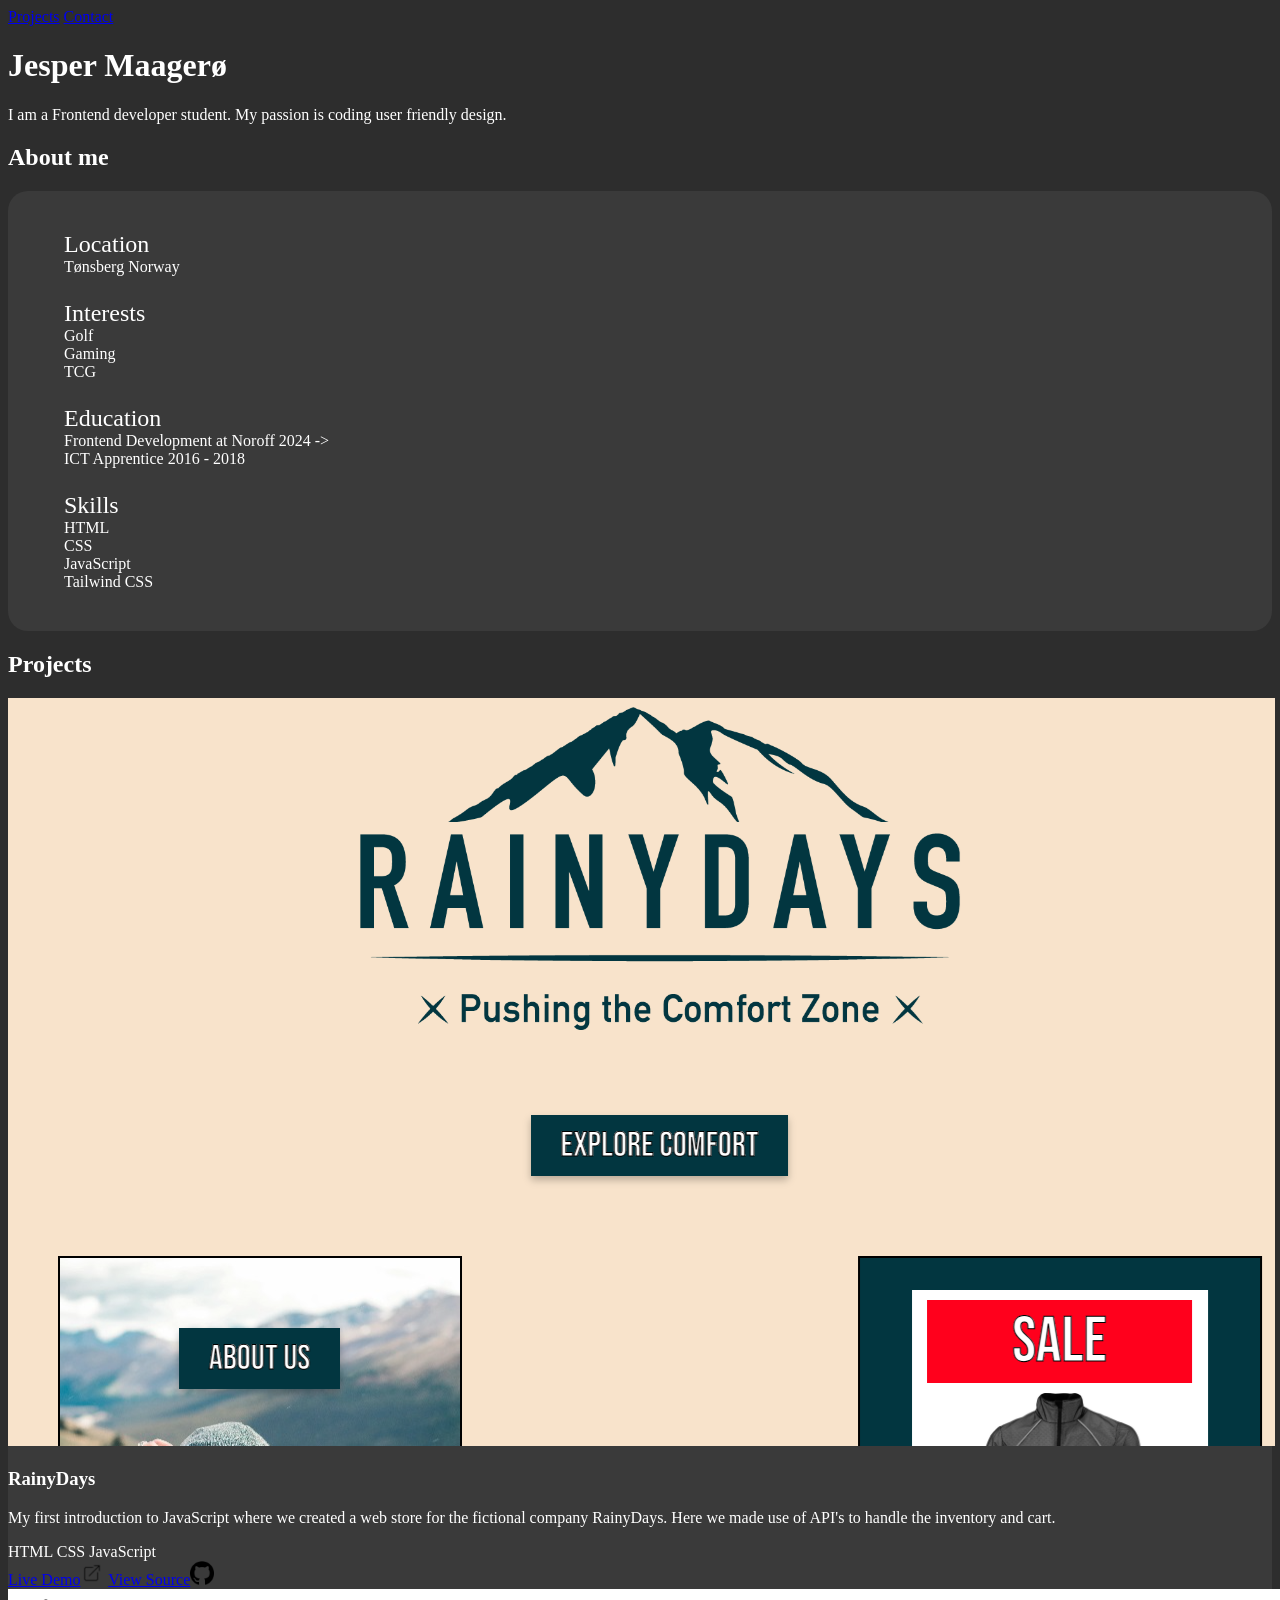
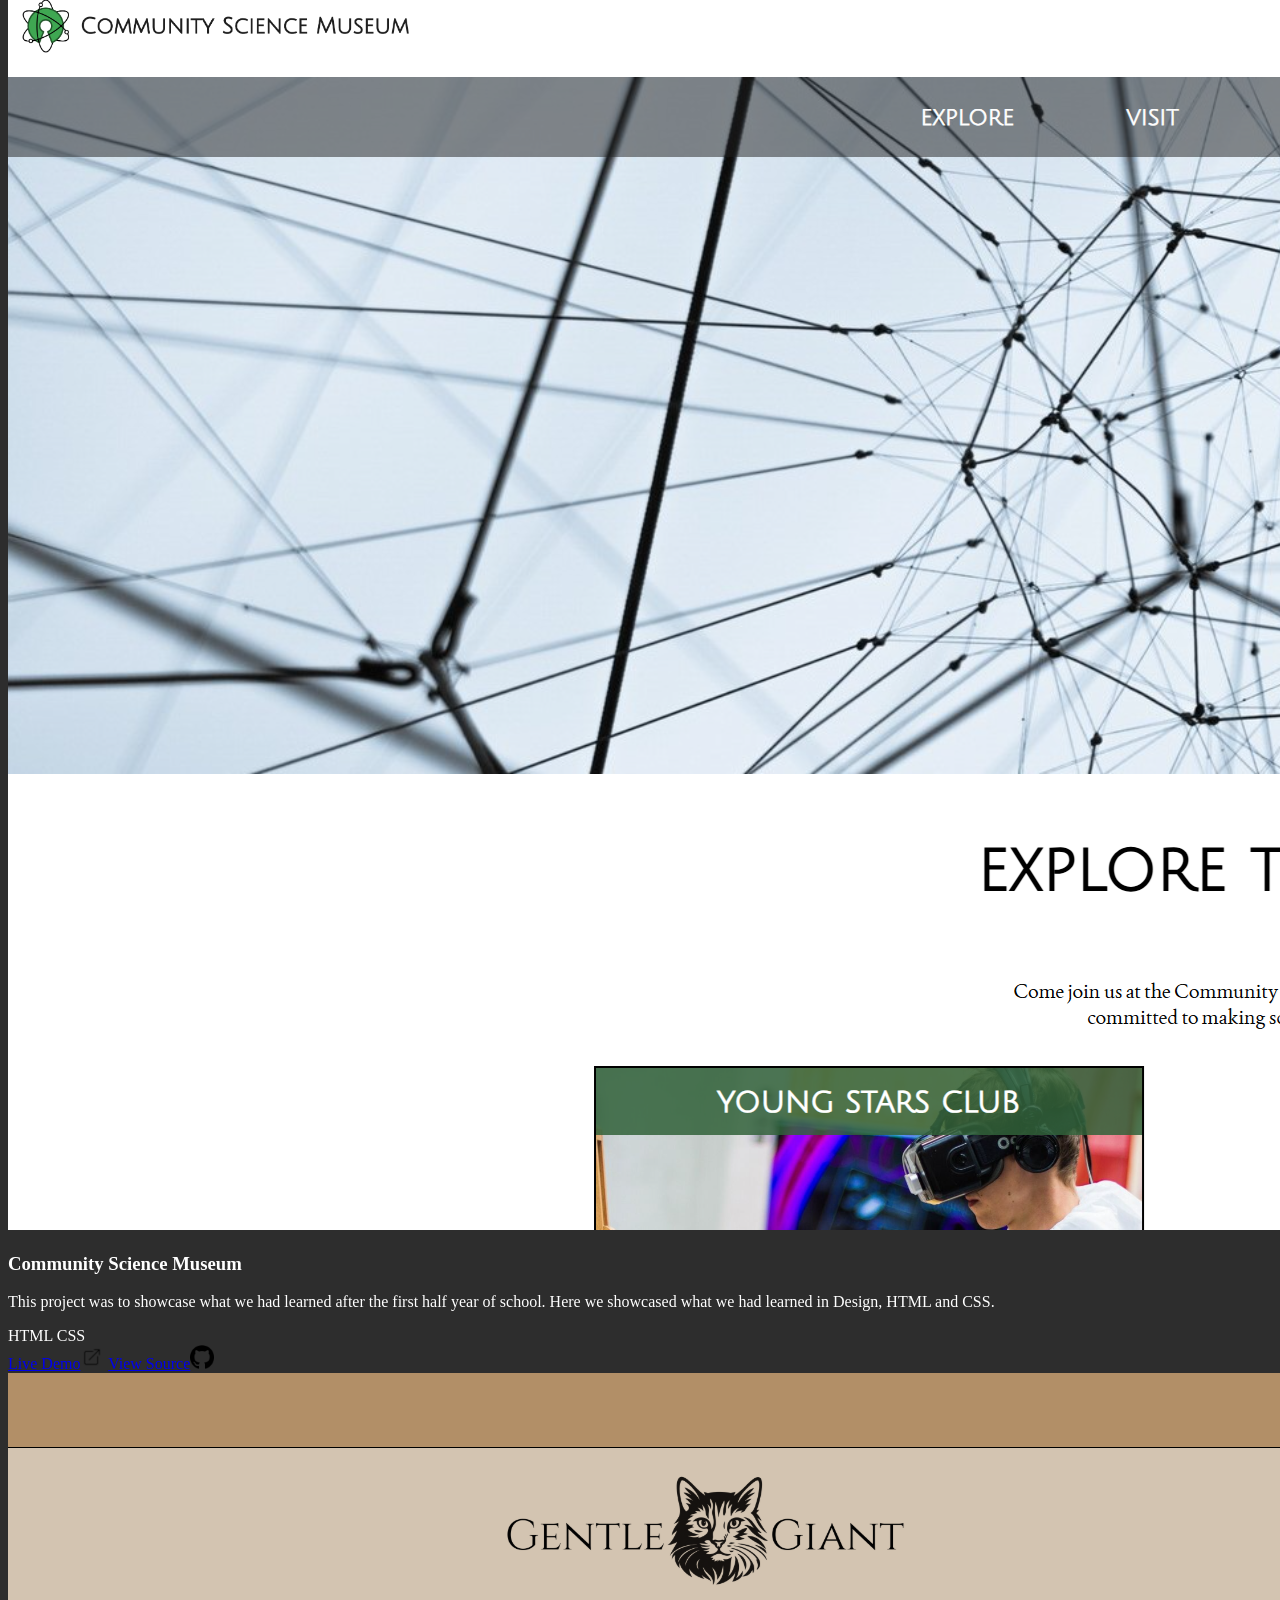
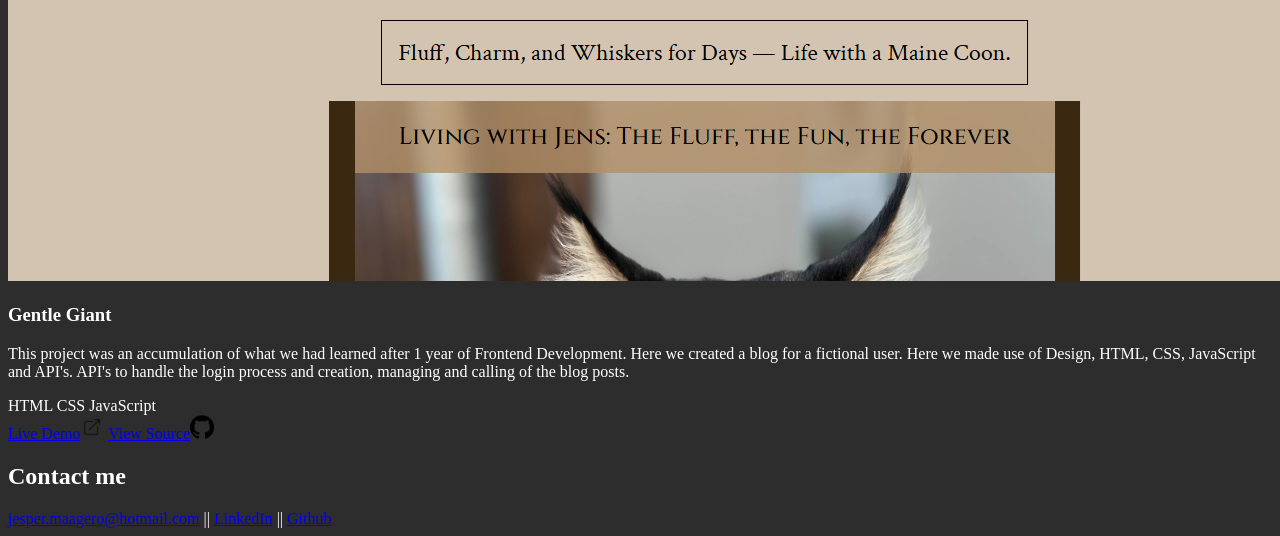
==== index.html @ 6a700d6c "Added HTML and started styling a tiny bit" ====
<!DOCTYPE html>
<html lang="en">
<head>
    <link rel="stylesheet" href="./CSS/styles.css">
    <meta charset="UTF-8">
    <meta name="viewport" content="width=device-width, initial-scale=1.0">
    <title>Document</title>
</head>
<body>
    <header>
        <nav>
            <a href="#Projects">Projects</a>
            <a href="#Contact">Contact</a>
        </nav>
    </header>
    <main>
        <h1>Jesper Maagerø</h1>
        <p>
            I am a Frontend developer student. My passion is coding user friendly design.
        </p>
        <section>
            <h2>About me</h2>
            <div class="container about-me">
                <ul class="about-ul">Location
                    <li>Tønsberg Norway</li>
                </ul>
                <ul class="about-ul">Interests
                    <li>Golf</li>
                    <li>Gaming</li>
                    <li>TCG</li>
                </ul>
                <ul class="about-ul">Education
                    <li>Frontend Development at Noroff 2024 -></li>
                    <li>ICT Apprentice 2016 - 2018</li>
                </ul>
                <ul class="about-ul">Skills
                    <li>HTML</li>
                    <li>CSS</li>
                    <li>JavaScript</li>
                    <li>Tailwind CSS</li>
                </ul>
            </div>
        </section>

        <section>
            <h2 id="Projects">Projects</h2>
            <div class="projects-container container">
                <div class="project-card">
                    <img src="./images/rainydays.png">
                    <div class="project-content">
                        <h3>RainyDays</h3>
                        <p>My first introduction to JavaScript where we created a web store for the fictional company RainyDays. Here we made use of API's to handle the inventory and cart.</p>
                        <div class="project-languages">
                            <span>HTML</span>
                            <span>CSS</span>
                            <span>JavaScript</span>
                        </div>
                        <div class="project-links">
                            <a href="https://jmaager.github.io/RainyDays_JS_CA/">Live Demo<img src="./images/link.png" width="24px"></a>
                            <a href="https://github.com/JMaager/RainyDays_JS_CA">View Source<img src="./images/git.png" width="24px"></a>
                        </div>
                    </div>
                </div>
            </div>
            <div class="projects-container">
                <div class="project-card">
                    <img src="./images/CSM.png">
                    <div class="project-content">
                        <h3>Community Science Museum</h3>
                        <p>This project was to showcase what we had learned after the first half year of school. Here we showcased what we had learned in Design, HTML and CSS.</p>
                        <div class="project-languages">
                            <span>HTML</span>
                            <span>CSS</span>
                        </div>
                        <div class="project-links">
                            <a href="https://jmaager.github.io/CA_Semester_Project_1_Museum/">Live Demo<img src="./images/link.png" width="24px"></a>
                            <a href="https://github.com/JMaager/CA_Semester_Project_1_Museum">View Source<img src="./images/git.png" width="24px"></a>
                        </div>
                    </div>
                </div>
            </div>
            <div class="projects-container">
                <div class="project-card">
                    <img src="./images/gg.png">
                    <div class="project-content">
                        <h3>Gentle Giant</h3>
                        <p>This project was an accumulation of what we had learned after 1 year of Frontend Development. 
                            Here we created a blog for a fictional user. Here we made use of Design, HTML, CSS, JavaScript and API's. 
                            API's to handle the login process and creation, managing and calling of the blog posts.</p>
                        <div class="project-languages">
                            <span>HTML</span>
                            <span>CSS</span>
                            <span>JavaScript</span>
                        </div>
                        <div class="project-links">
                            <a href="https://gentlegiant.netlify.app/">Live Demo<img src="./images/link.png" width="24px"></a>
                            <a href="https://github.com/NoroffFEU/FED1-PE1-JMaager">View Source<img src="./images/git.png" width="24px"></a>
                        </div>
                    </div>
                </div>
            </div>
        </section>
        <section>
            <h2 id="Contact">Contact me</h2>
            <div>
                <span><a href="mailto:jesper.maagero@hotmail.com">jesper.maagero@hotmail.com</a></span>
                <span> || </span>
                <span><a href="https://www.linkedin.com/in/jesper-maager%C3%B8-34a587237/">LinkedIn</a></span>
                <span> || </span>
                <span><a href="https://github.com/JMaager">Github</a></span>
            </div>
        </section>
    </main>
    <footer>

    </footer>
</body>
</html>
---- CSS/styles.css ----
body {
    background-color: #2d2d2d;
    color: white;
}
.container {
    background-color: #3a3a3a;
}
.about-me {
    border-radius: 20px;
    padding: 1rem;
}
.about-ul {
    font-size: x-large;
    list-style-type: none;
}
.about-ul li {
    font-size: medium;
}
.about-me p {
    font-size: medium;
    padding-left: 2.5rem;
}
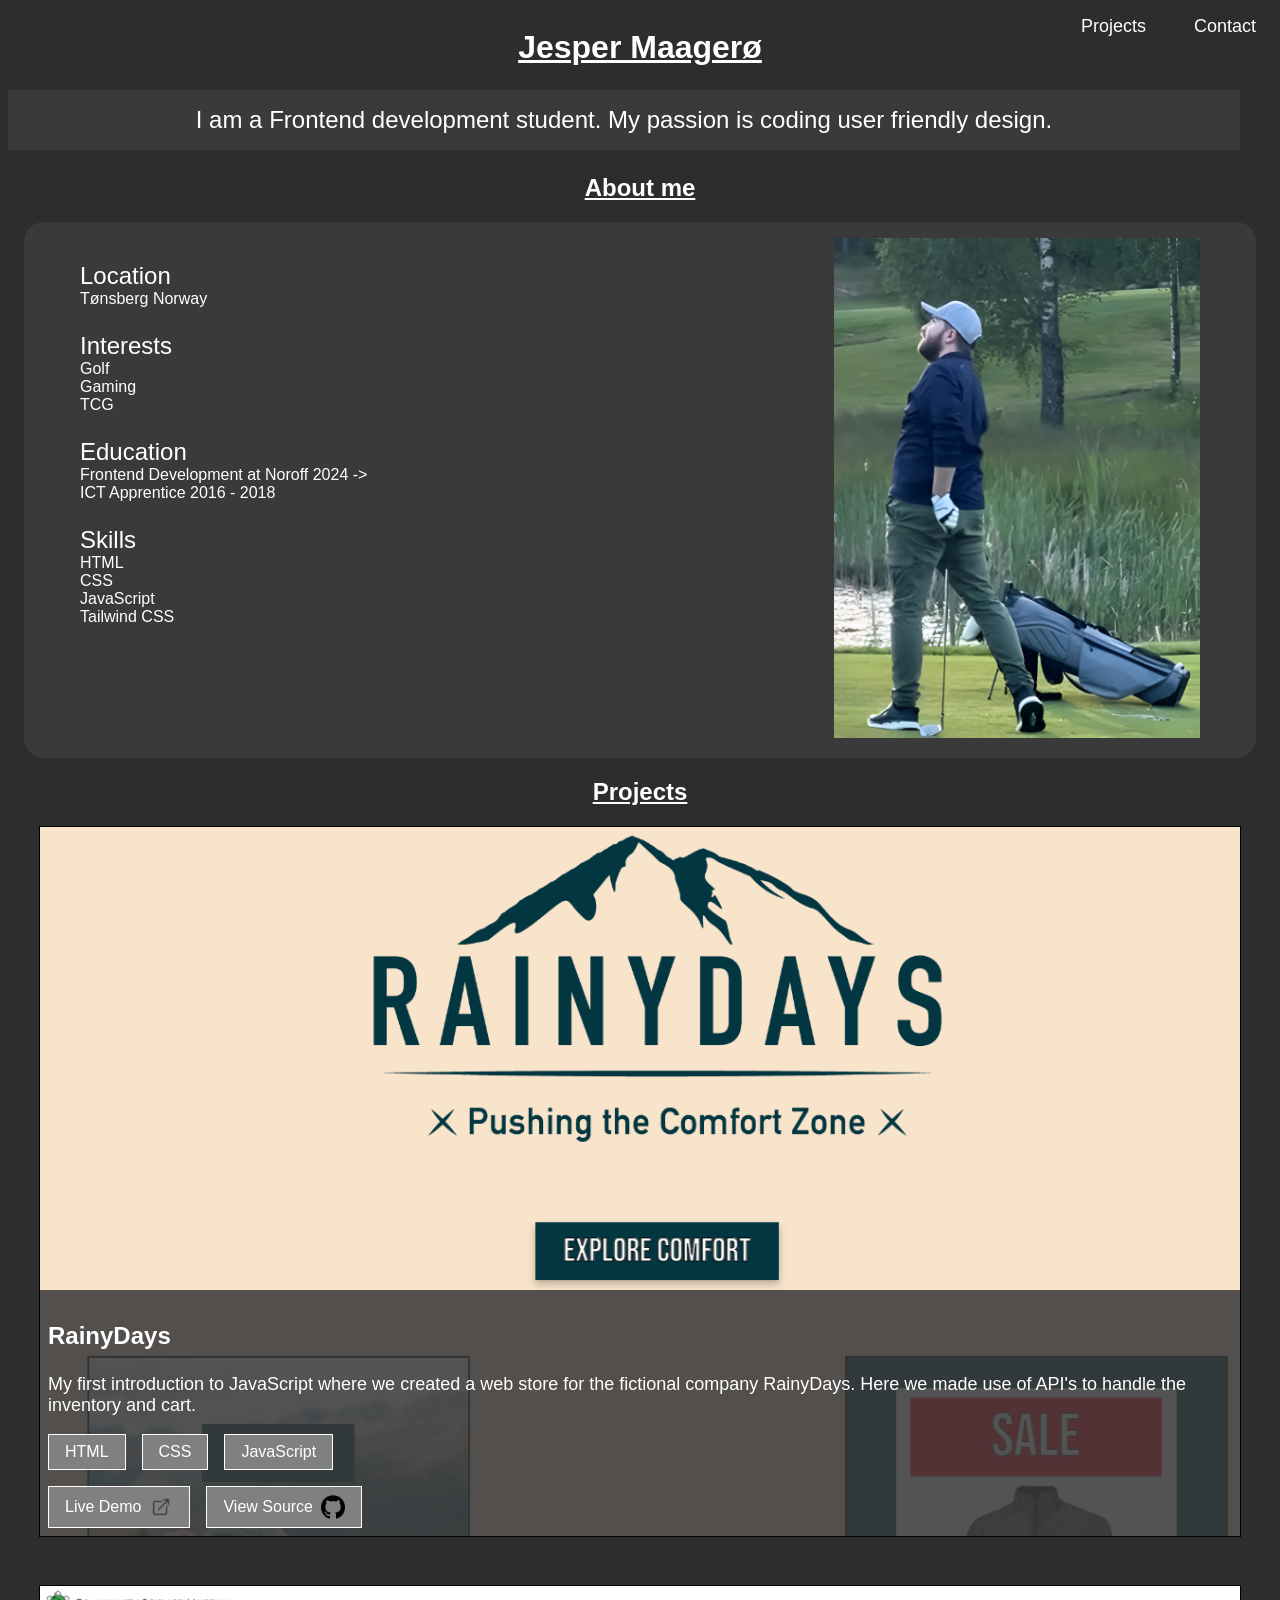
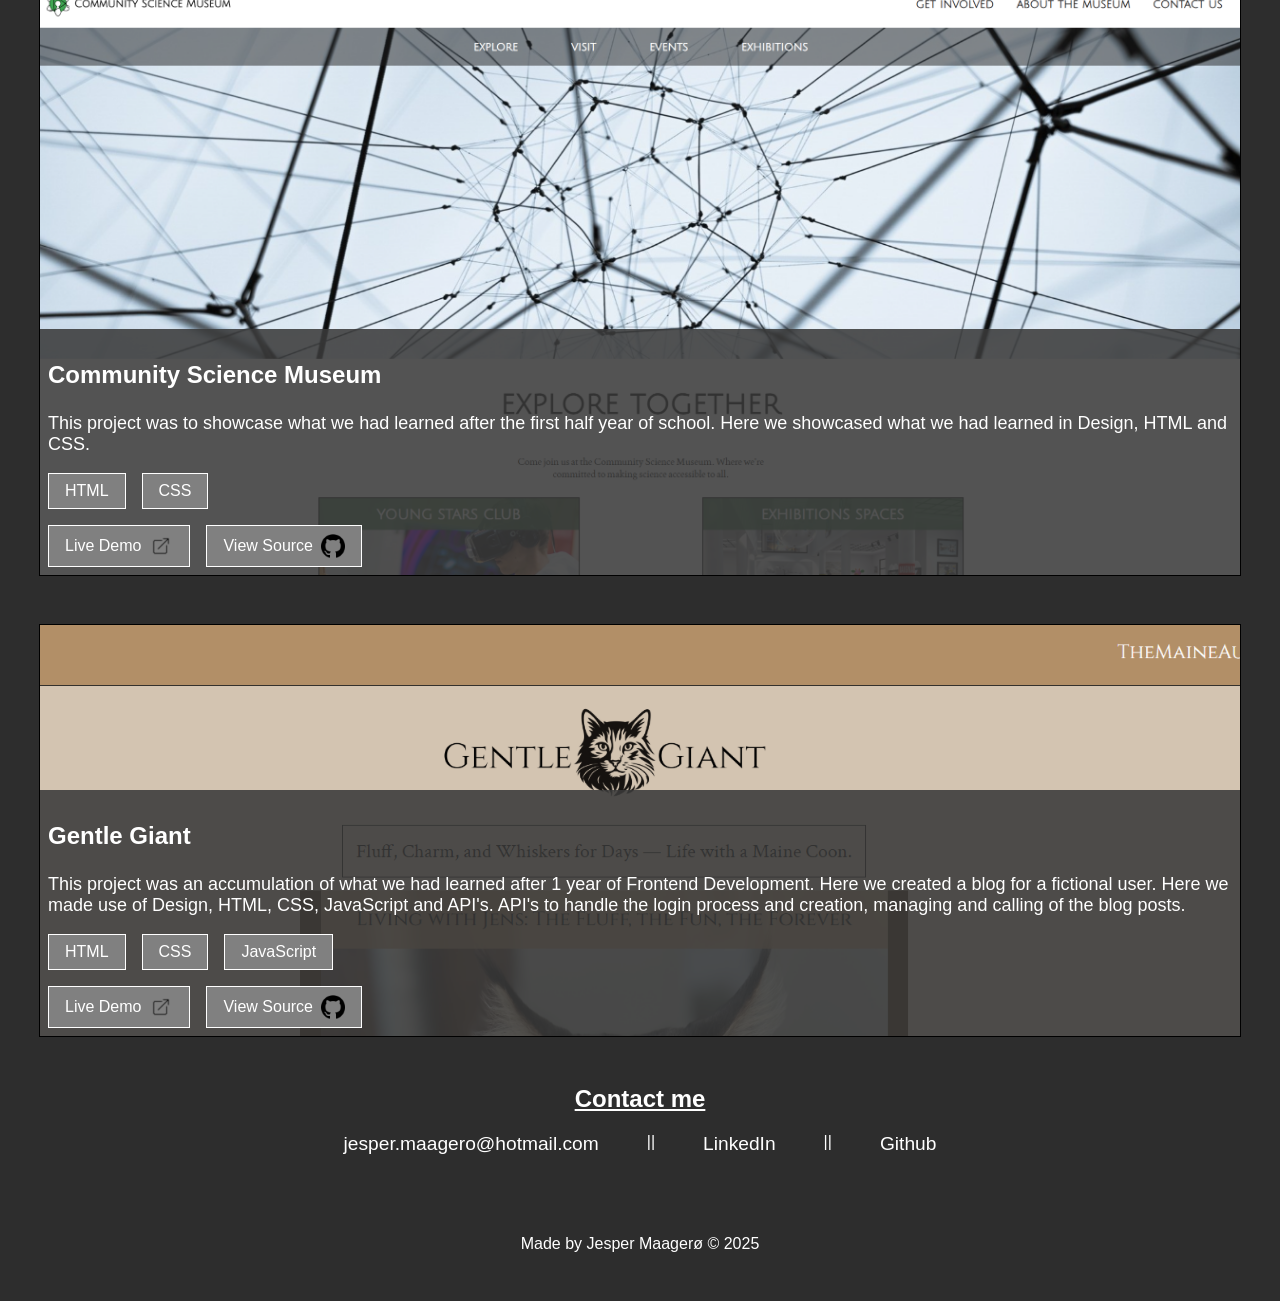
==== commit c63cbe98: "added almost finished desktop styling" ====
--- a/index.html
+++ b/index.html
@@ -15,30 +15,35 @@
     </header>
     <main>
         <h1>Jesper Maagerø</h1>
-        <p>
-            I am a Frontend developer student. My passion is coding user friendly design.
+        <p class="paragraph">
+            I am a Frontend development student. My passion is coding user friendly design.
         </p>
         <section>
             <h2>About me</h2>
             <div class="container about-me">
-                <ul class="about-ul">Location
-                    <li>Tønsberg Norway</li>
-                </ul>
-                <ul class="about-ul">Interests
-                    <li>Golf</li>
-                    <li>Gaming</li>
-                    <li>TCG</li>
-                </ul>
-                <ul class="about-ul">Education
-                    <li>Frontend Development at Noroff 2024 -></li>
-                    <li>ICT Apprentice 2016 - 2018</li>
-                </ul>
-                <ul class="about-ul">Skills
-                    <li>HTML</li>
-                    <li>CSS</li>
-                    <li>JavaScript</li>
-                    <li>Tailwind CSS</li>
-                </ul>
+                <div>
+                    <ul class="about-ul">Location
+                        <li>Tønsberg Norway</li>
+                    </ul>
+                    <ul class="about-ul">Interests
+                        <li>Golf</li>
+                        <li>Gaming</li>
+                        <li>TCG</li>
+                    </ul>
+                    <ul class="about-ul">Education
+                        <li>Frontend Development at Noroff 2024 -></li>
+                        <li>ICT Apprentice 2016 - 2018</li>
+                    </ul>
+                    <ul class="about-ul">Skills
+                        <li>HTML</li>
+                        <li>CSS</li>
+                        <li>JavaScript</li>
+                        <li>Tailwind CSS</li>
+                    </ul>
+                </div>
+                <div class="image">
+                    <img src="./images/jesper golf.jpg" alt="">
+                </div>
             </div>
         </section>
 
@@ -46,7 +51,7 @@
             <h2 id="Projects">Projects</h2>
             <div class="projects-container container">
                 <div class="project-card">
-                    <img src="./images/rainydays.png">
+                    <img src="./images/rainydays.png" class="project-img">
                     <div class="project-content">
                         <h3>RainyDays</h3>
                         <p>My first introduction to JavaScript where we created a web store for the fictional company RainyDays. Here we made use of API's to handle the inventory and cart.</p>
@@ -62,7 +67,7 @@
                     </div>
                 </div>
             </div>
-            <div class="projects-container">
+            <div class="projects-container container">
                 <div class="project-card">
                     <img src="./images/CSM.png">
                     <div class="project-content">
@@ -79,7 +84,7 @@
                     </div>
                 </div>
             </div>
-            <div class="projects-container">
+            <div class="projects-container container">
                 <div class="project-card">
                     <img src="./images/gg.png">
                     <div class="project-content">
@@ -102,17 +107,19 @@
         </section>
         <section>
             <h2 id="Contact">Contact me</h2>
-            <div>
-                <span><a href="mailto:jesper.maagero@hotmail.com">jesper.maagero@hotmail.com</a></span>
-                <span> || </span>
-                <span><a href="https://www.linkedin.com/in/jesper-maager%C3%B8-34a587237/">LinkedIn</a></span>
-                <span> || </span>
-                <span><a href="https://github.com/JMaager">Github</a></span>
+            <div class="contact-links-container">
+                <div class="contact-links">
+                    <span><a href="mailto:jesper.maagero@hotmail.com">jesper.maagero@hotmail.com</a></span>
+                    <span>||</span>
+                    <span><a href="https://www.linkedin.com/in/jesper-maager%C3%B8-34a587237/">LinkedIn</a></span>
+                    <span>||</span>
+                    <span><a href="https://github.com/JMaager">Github</a></span>
+                </div>
             </div>
         </section>
     </main>
     <footer>
-
+        <span class="footer-text">Made by Jesper Maagerø © 2025</span>
     </footer>
 </body>
 </html>
--- a/CSS/styles.css
+++ b/CSS/styles.css
@@ -1,13 +1,61 @@
 body {
     background-color: #2d2d2d;
     color: white;
+    font-family: Verdana, Geneva, Tahoma, sans-serif;
+}
+header {
+    display: flex;
+    position: relative;
+}
+nav {
+    position: absolute;
+    display: flex;
+    right: 0;
+    gap: 3rem;
+    margin-right: 1rem;
+    margin-top: 0.5rem;
+}
+header a {
+    text-decoration: none;
+    color: white;
+    font-size: large;
+    &:hover {
+        text-decoration: underline;
+    }
+}
+h1 {
+    display: flex;
+    justify-content: center;
+    text-decoration: underline;
+}
+.paragraph {
+    background-color: #3a3a3a;
+    max-width: 1200px;
+    font-size: x-large;
+    padding: 1rem;
+    display: flex;
+    justify-content: center;
+    justify-self: center;
+}
+h2 {
+    display: flex;
+    justify-content: center;
+    text-decoration: underline;
 }
 .container {
     background-color: #3a3a3a;
+    max-width: 1200px;
 }
 .about-me {
     border-radius: 20px;
     padding: 1rem;
+    margin: 0 auto;
+    display: flex;
+    justify-content: space-between;
+}
+.image img{
+    height: 500px;
+    margin-right: 2.5rem;
 }
 .about-ul {
     font-size: x-large;
@@ -19,4 +67,90 @@
 .about-me p {
     font-size: medium;
     padding-left: 2.5rem;
+}
+.projects-container {
+    position: relative;
+    margin: 0 auto;
+    margin-bottom: 3rem;
+    border: 1px solid black;
+}
+.project-card {
+    display: flex;
+    flex-direction: column;
+}
+.project-img {
+    object-fit: cover;
+    width: 100%;
+    height: 100%;
+}
+.project-content {
+    position: absolute;
+    background-color: #3a3a3ade;
+    bottom: 0;
+    padding: 0.5rem;
+    max-width: 100%;
+    left: 0;
+    right: 0;
+}
+.project-content p {
+    font-size: large;
+}
+.project-content h3{
+    font-size: x-large;
+}
+.project-languages span{
+    background-color: grey;
+    padding: 0.5rem;
+    padding-left: 1rem;
+    padding-right: 1rem;
+    border: 1px solid white;
+}
+.project-languages {
+    display: flex;
+    gap: 1rem;
+}
+.project-links {
+    display: flex;
+    gap: 1rem;
+    margin-top: 1rem;
+}
+.project-links a {
+    text-decoration: none;
+    color: white;
+    background-color: grey;
+    padding: 0.5rem;
+    padding-left: 1rem;
+    padding-right: 1rem;
+    display: flex;
+    align-items: center;
+    border: 1px solid white;
+
+    &:hover {
+        background-color: #3a3a3a;
+    }
+}
+.project-links img {
+    margin-left: 0.5rem;
+}
+.contact-links {
+    display: flex;
+    gap: 3rem;
+    justify-content: center;
+    margin: 5rem;
+    margin-top: 0.5rem;
+}
+.contact-links a {
+    text-decoration: none;
+    color: white;
+    font-size: larger;
+    &:hover {
+        text-decoration: underline;
+    }
+
+}
+.footer-text {
+    display: flex;
+    justify-content: center;
+    margin: 3rem;
+    margin-top: 5rem;
 }
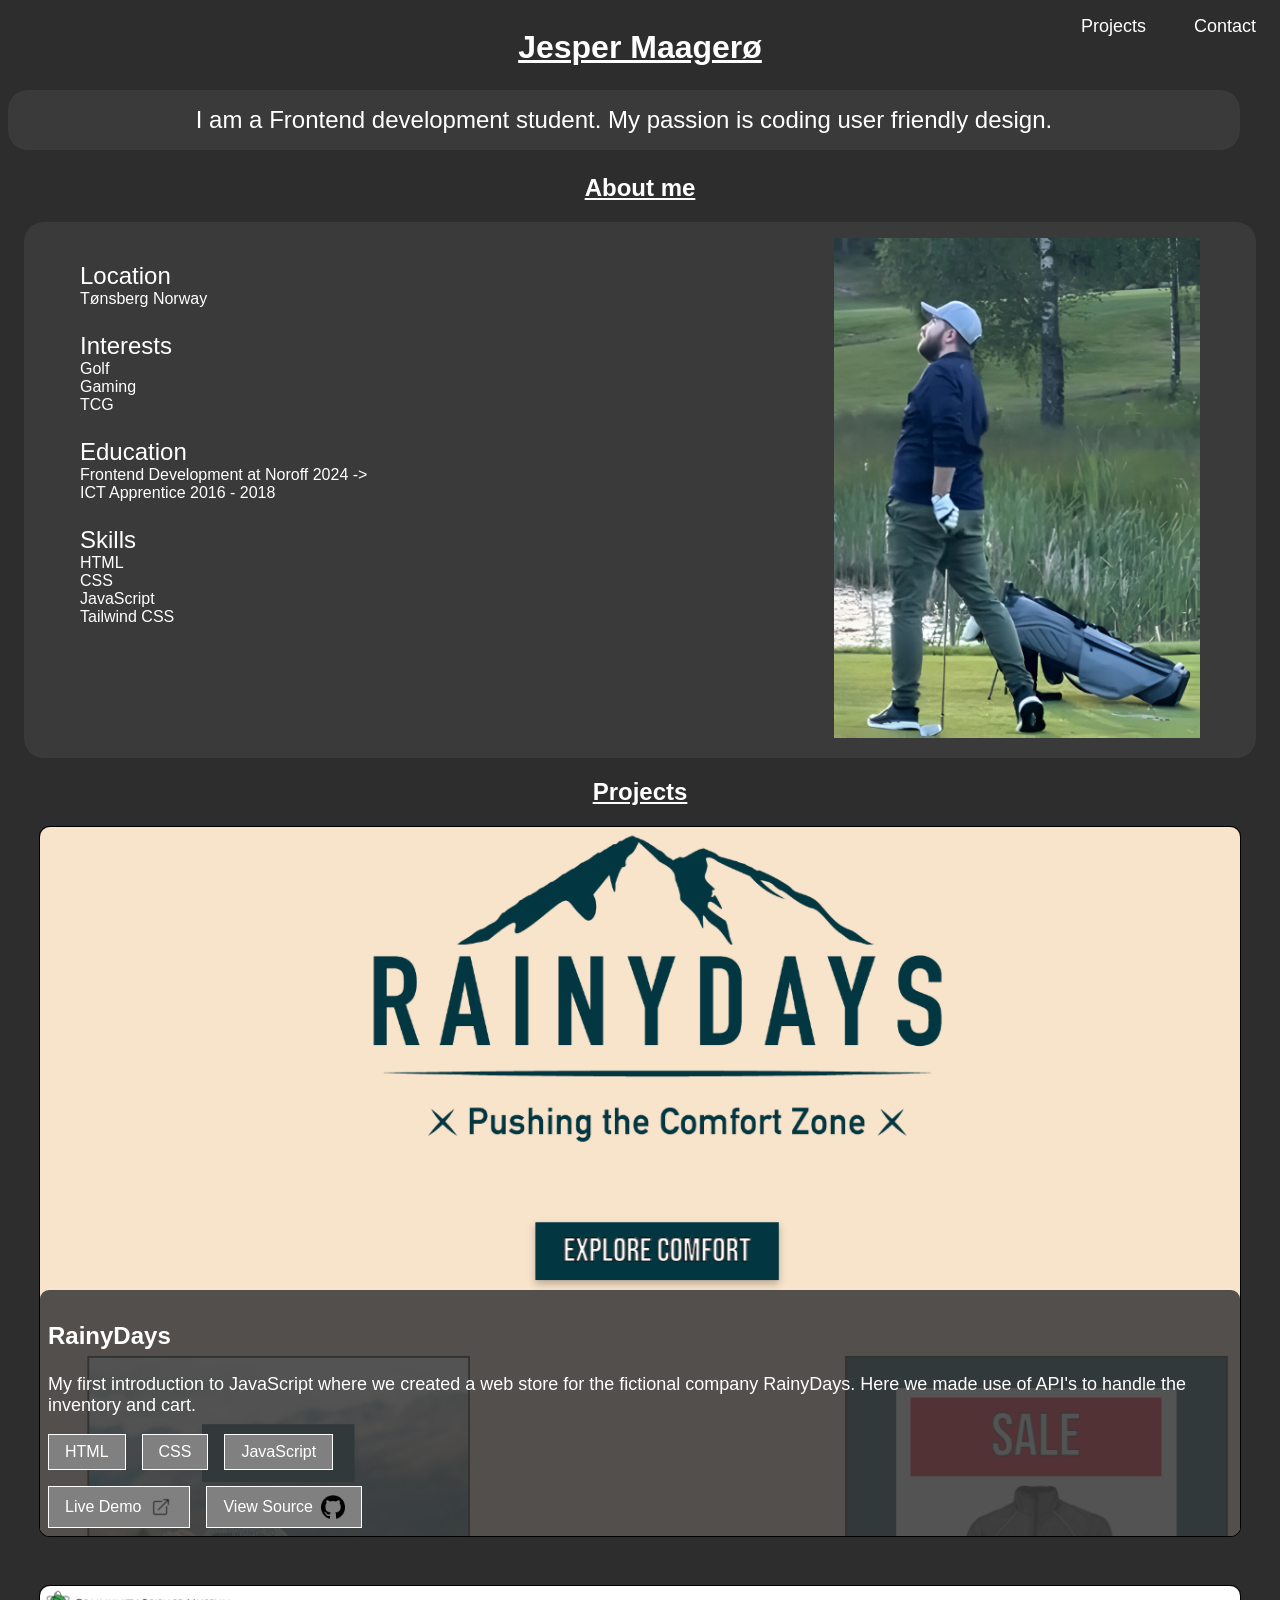
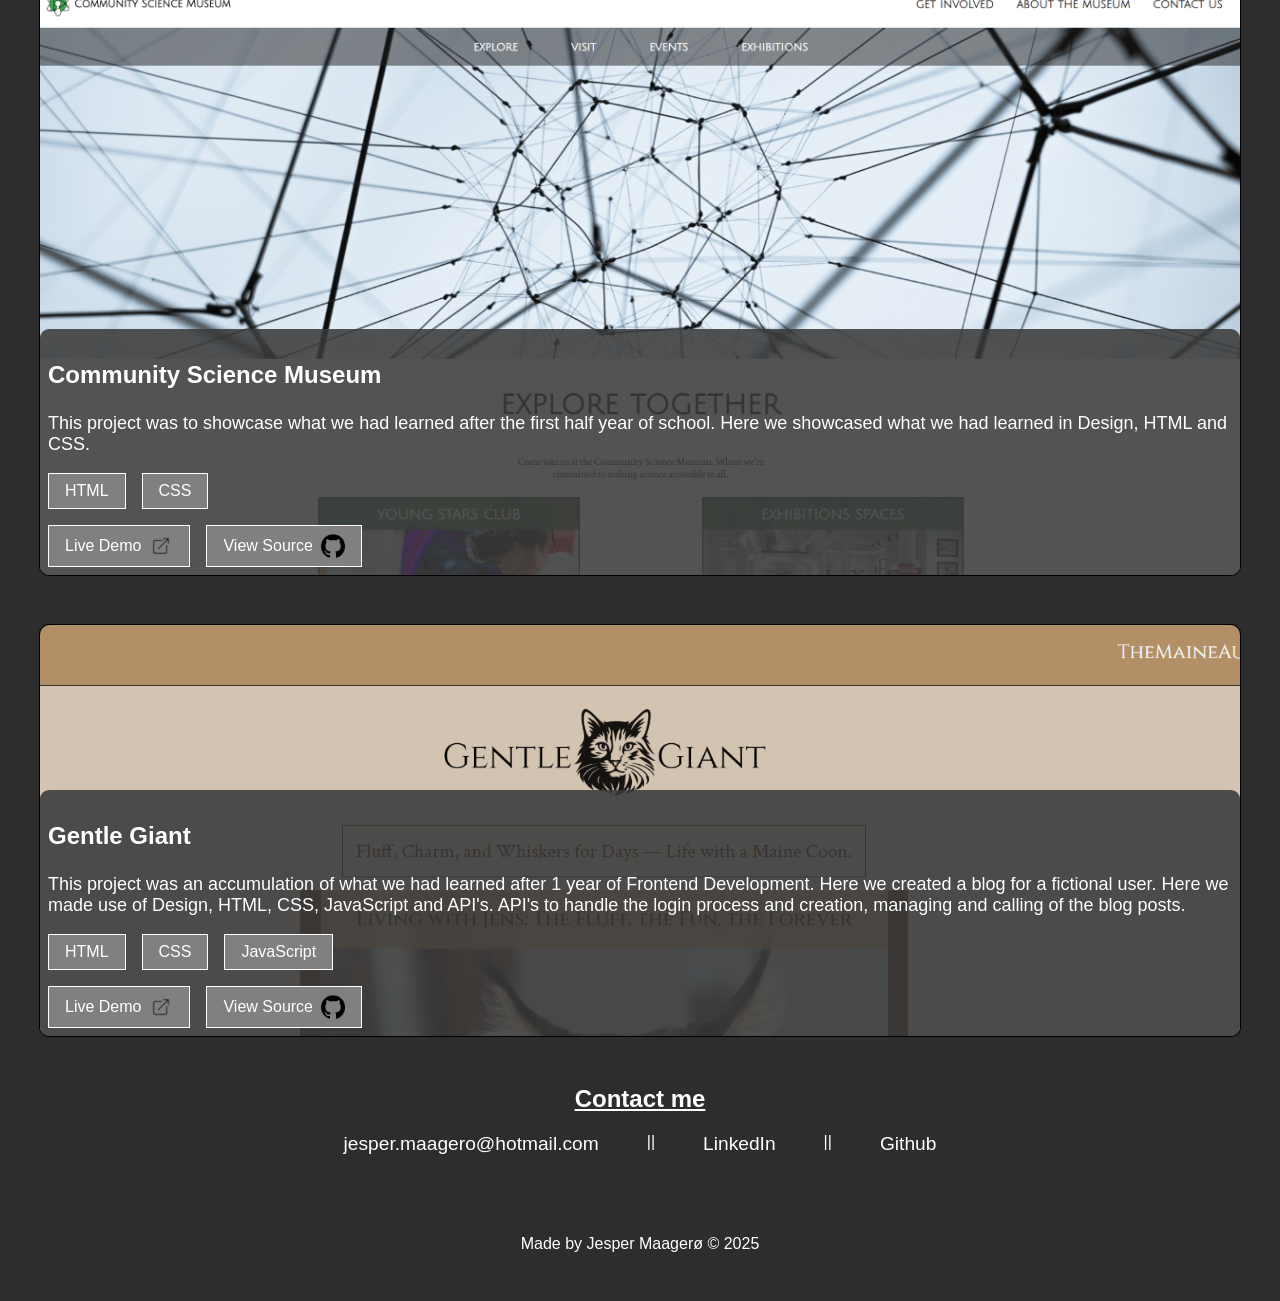
==== commit 43e2132f: "added class to img" ====
--- a/index.html
+++ b/index.html
@@ -69,7 +69,7 @@
             </div>
             <div class="projects-container container">
                 <div class="project-card">
-                    <img src="./images/CSM.png">
+                    <img src="./images/CSM.png" class="project-img">
                     <div class="project-content">
                         <h3>Community Science Museum</h3>
                         <p>This project was to showcase what we had learned after the first half year of school. Here we showcased what we had learned in Design, HTML and CSS.</p>
@@ -86,7 +86,7 @@
             </div>
             <div class="projects-container container">
                 <div class="project-card">
-                    <img src="./images/gg.png">
+                    <img src="./images/gg.png" class="project-img">
                     <div class="project-content">
                         <h3>Gentle Giant</h3>
                         <p>This project was an accumulation of what we had learned after 1 year of Frontend Development. 
--- a/CSS/styles.css
+++ b/CSS/styles.css
@@ -36,6 +36,7 @@
     display: flex;
     justify-content: center;
     justify-self: center;
+    border-radius: 20px;
 }
 h2 {
     display: flex;
@@ -73,6 +74,7 @@
     margin: 0 auto;
     margin-bottom: 3rem;
     border: 1px solid black;
+    border-radius: 10px;
 }
 .project-card {
     display: flex;
@@ -82,6 +84,7 @@
     object-fit: cover;
     width: 100%;
     height: 100%;
+    border-radius: 10px;
 }
 .project-content {
     position: absolute;
@@ -91,6 +94,7 @@
     max-width: 100%;
     left: 0;
     right: 0;
+    border-radius: 9px;
 }
 .project-content p {
     font-size: large;
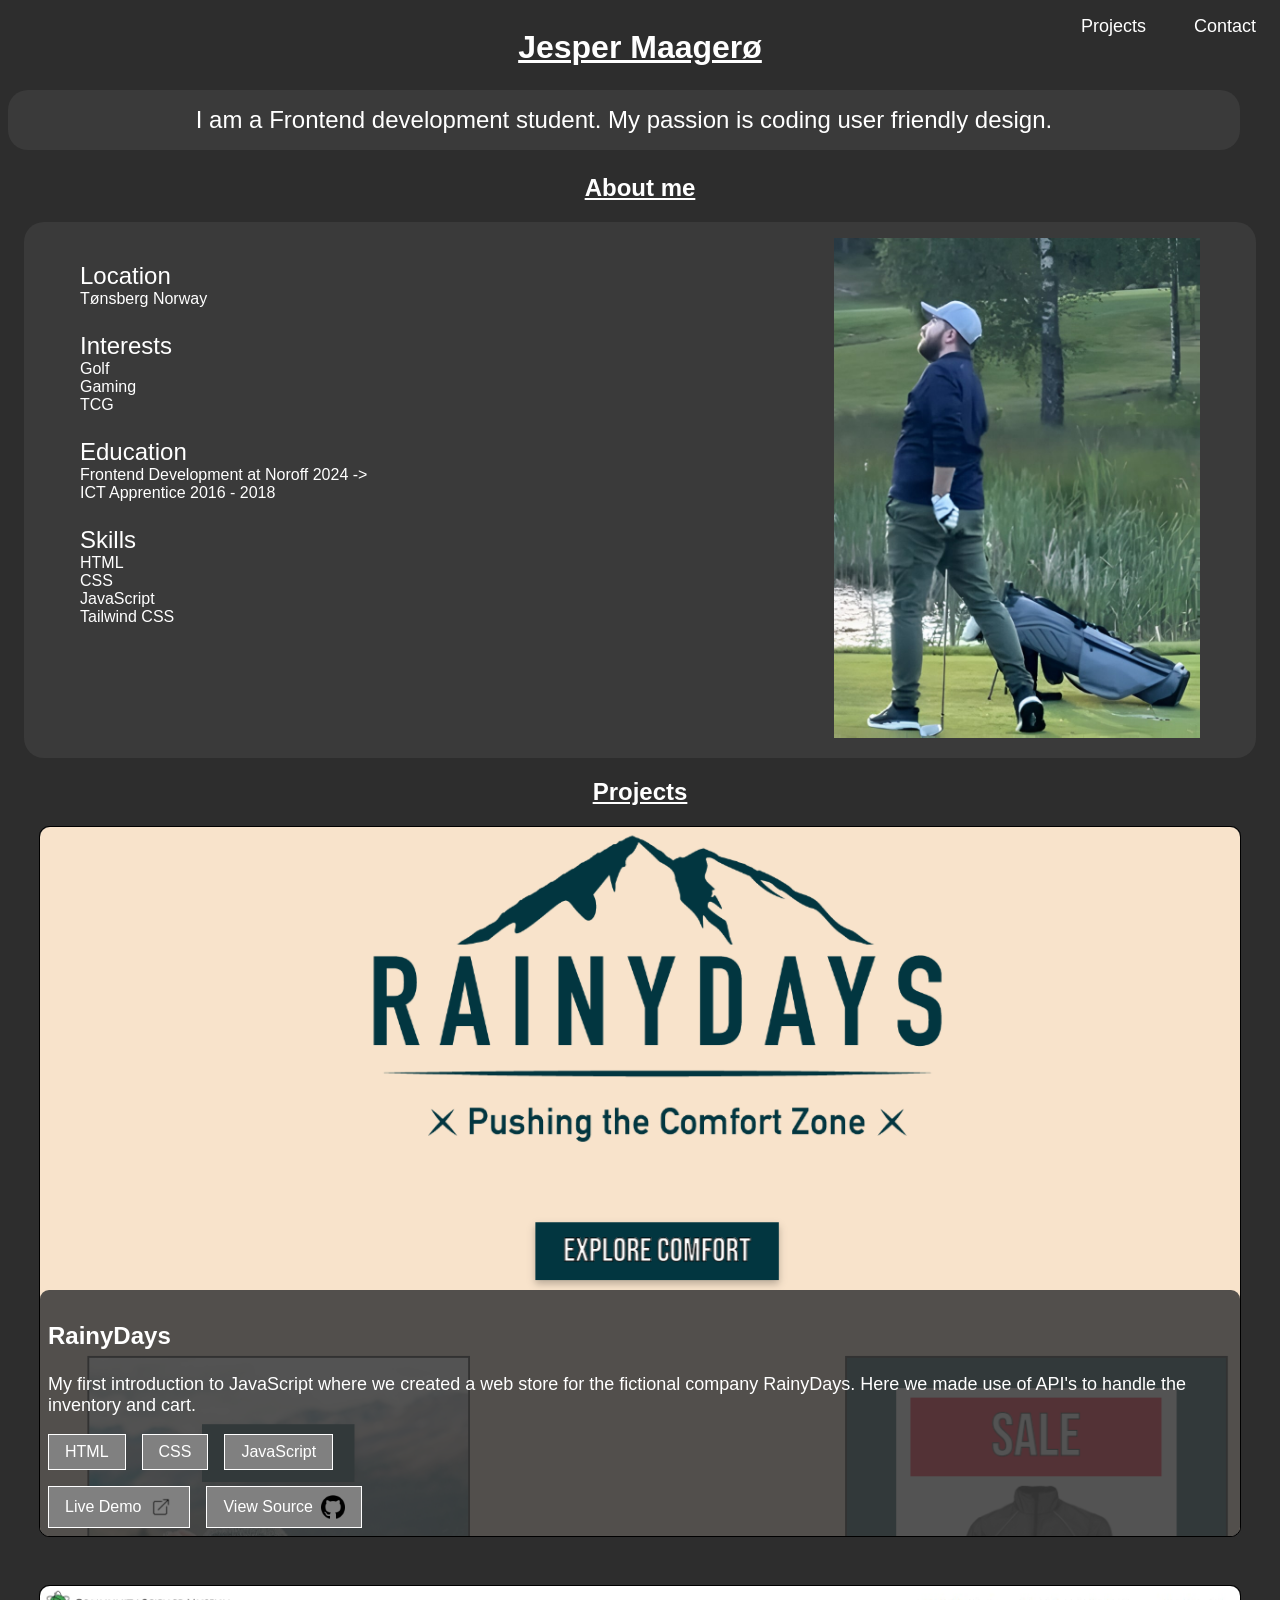
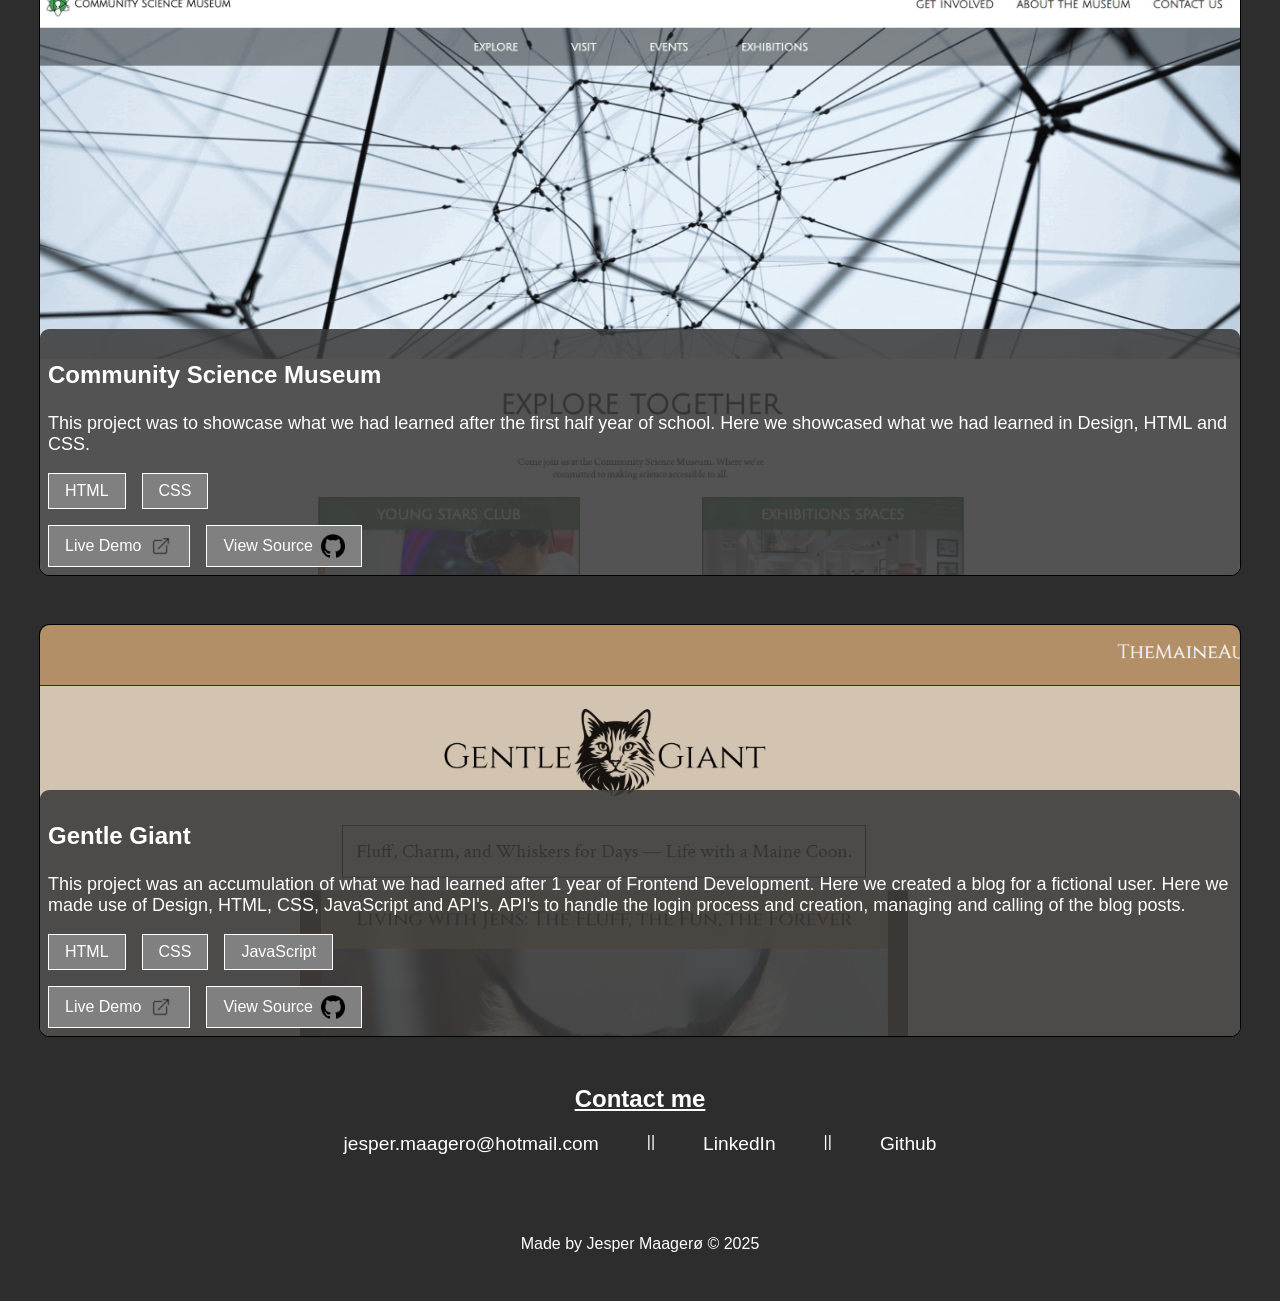
==== commit 968712b9: "completed head element" ====
--- a/index.html
+++ b/index.html
@@ -4,7 +4,9 @@
     <link rel="stylesheet" href="./CSS/styles.css">
     <meta charset="UTF-8">
     <meta name="viewport" content="width=device-width, initial-scale=1.0">
-    <title>Document</title>
+    <meta name="description" content="Jesper Maagerø's personal page with contact links including LinkedIn, GitHub, and email." />
+    <meta name="author" content="Jesper Maagerø" />
+    <title>Jesper Maagerø Portfolio</title>
 </head>
 <body>
     <header>
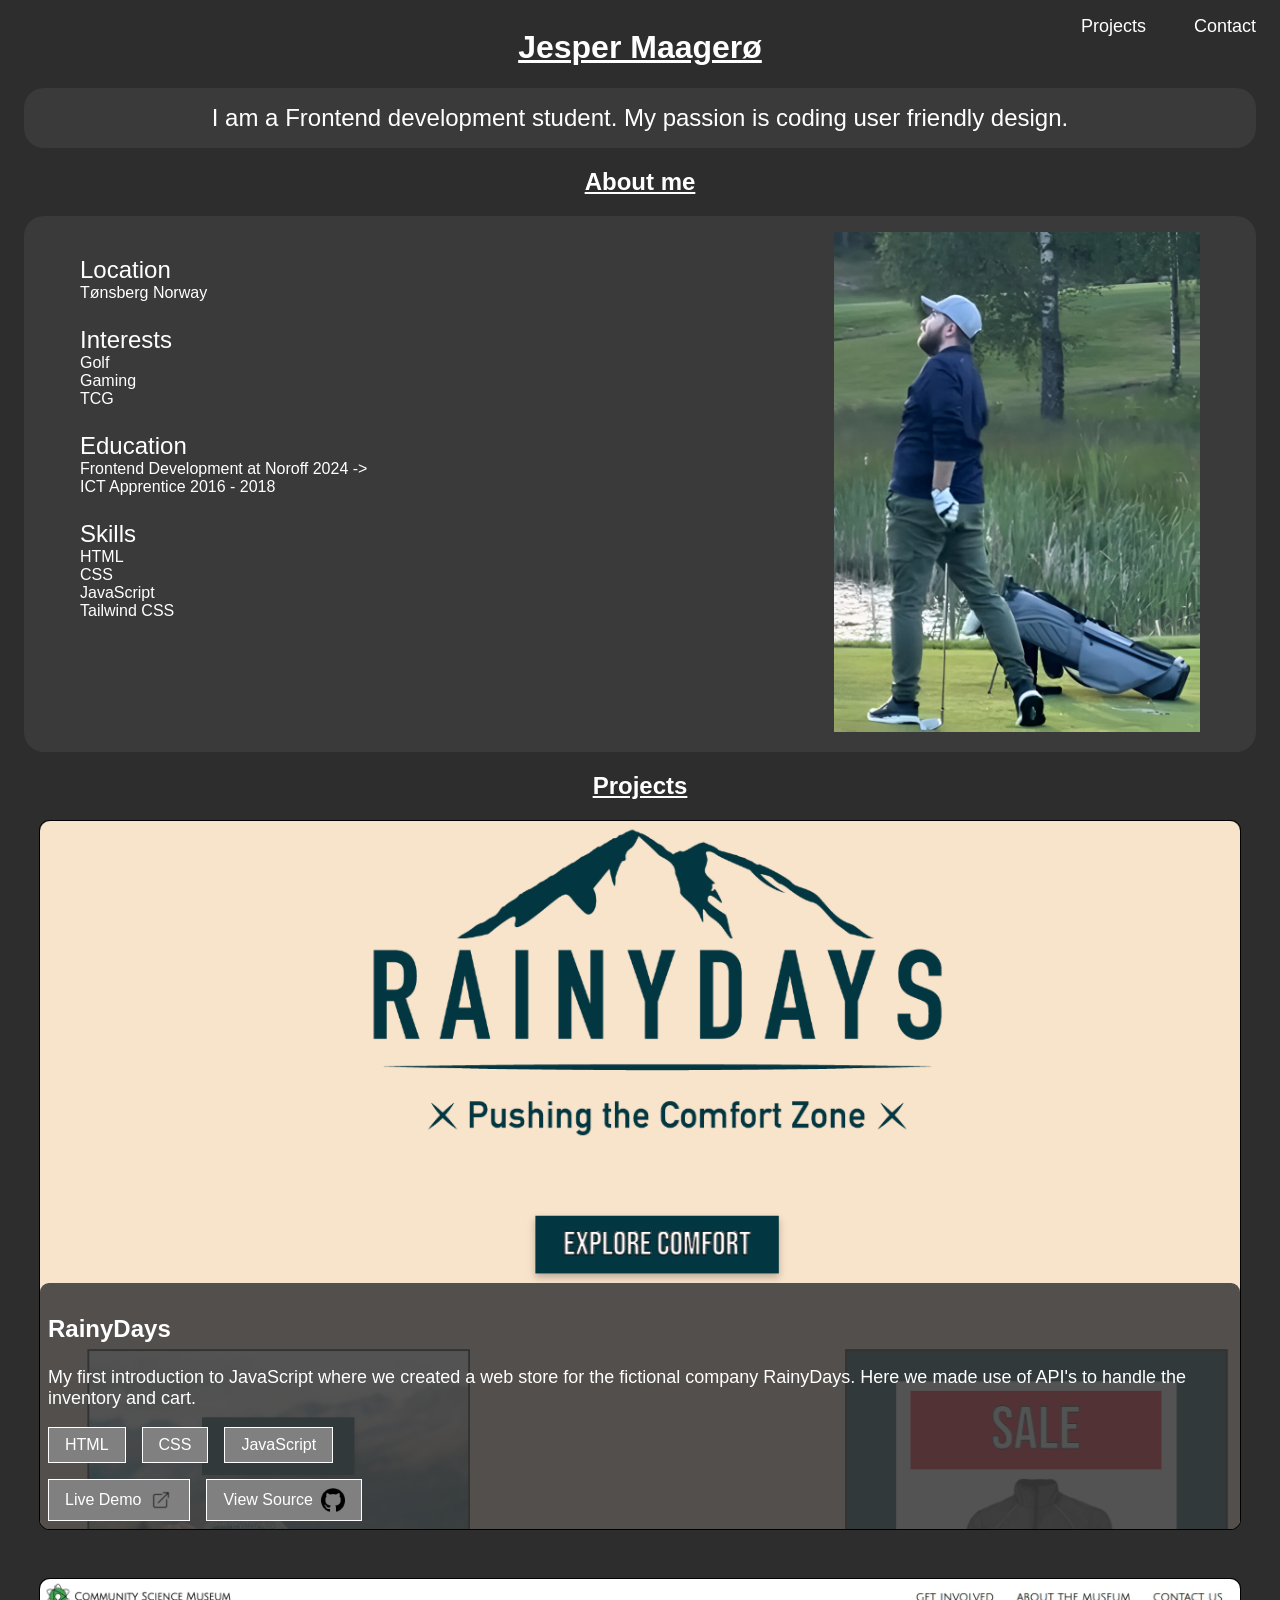
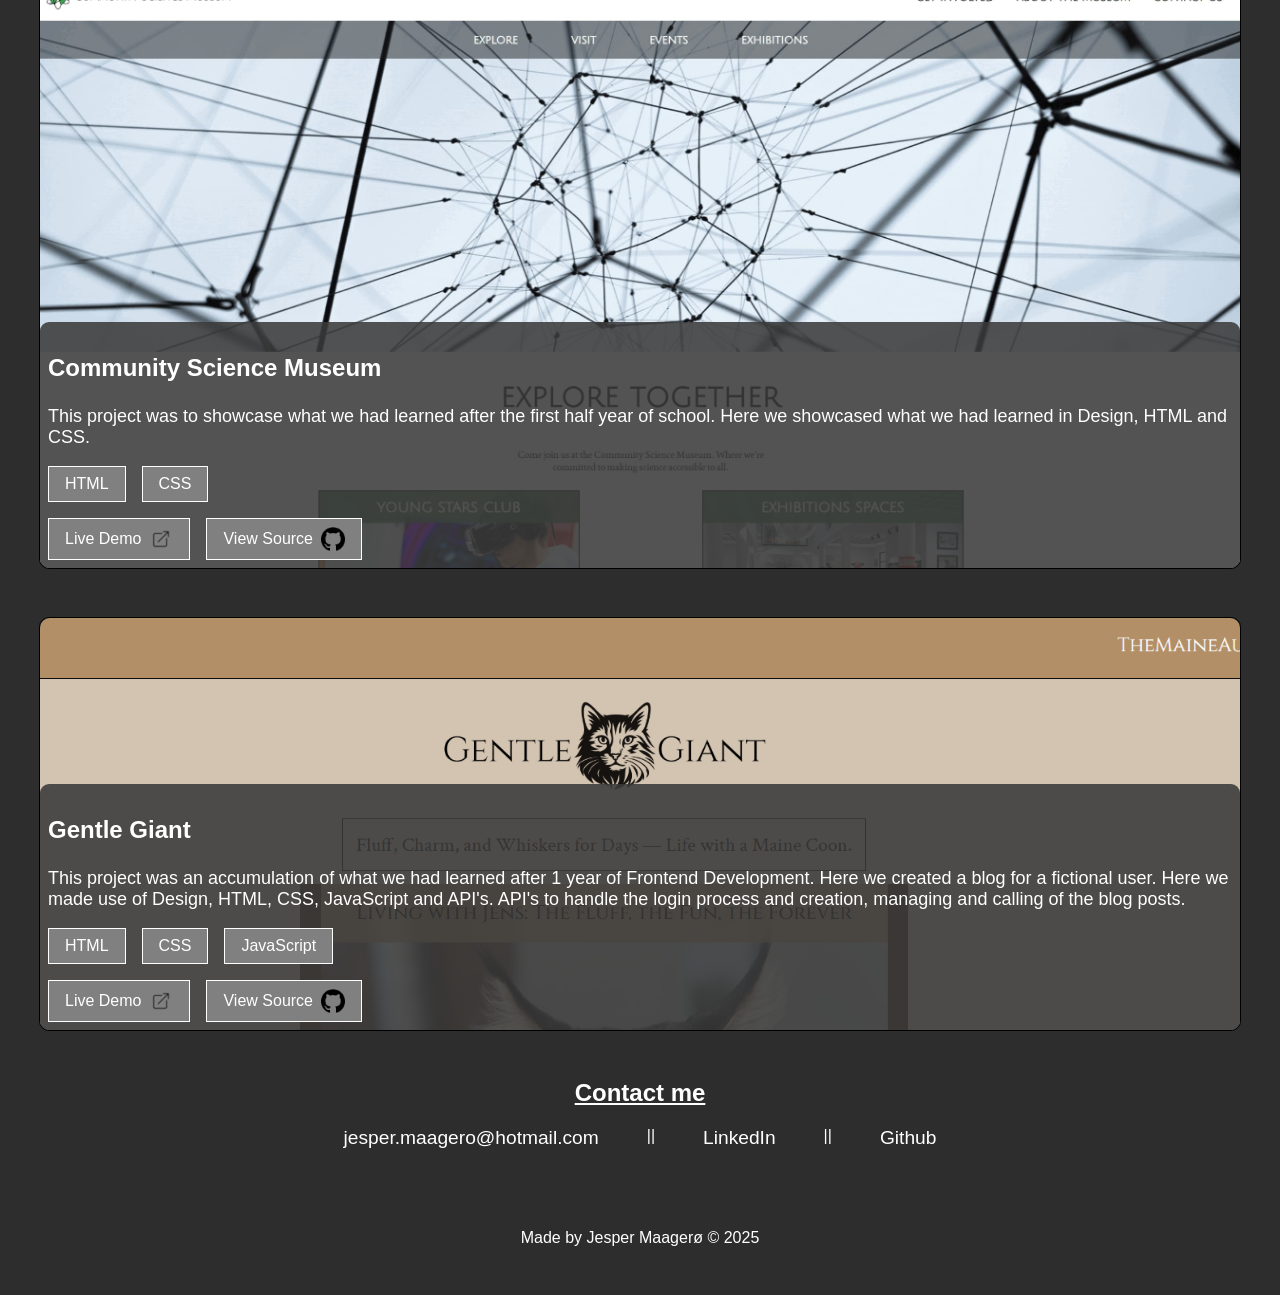
==== commit 724157f0: "Wrap paragraph in a container div" ====
--- a/index.html
+++ b/index.html
@@ -17,9 +17,11 @@
     </header>
     <main>
         <h1>Jesper Maagerø</h1>
-        <p class="paragraph">
-            I am a Frontend development student. My passion is coding user friendly design.
-        </p>
+        <div class="paragraph-container">
+            <p class="paragraph">
+                I am a Frontend development student. My passion is coding user friendly design.
+            </p>
+        </div>    
         <section>
             <h2>About me</h2>
             <div class="container about-me">
@@ -124,4 +126,4 @@
         <span class="footer-text">Made by Jesper Maagerø © 2025</span>
     </footer>
 </body>
-</html>+</html>
--- a/CSS/styles.css
+++ b/CSS/styles.css
@@ -31,11 +31,15 @@
 .paragraph {
     background-color: #3a3a3a;
     max-width: 1200px;
+    width: 100%;
+    margin: 0 auto;
+
     font-size: x-large;
     padding: 1rem;
+
     display: flex;
     justify-content: center;
-    justify-self: center;
+
     border-radius: 20px;
 }
 h2 {
@@ -157,4 +161,34 @@
     justify-content: center;
     margin: 3rem;
     margin-top: 5rem;
-}+}
+
+@media (max-width: 1200px) {
+    .project-img {
+        display: none;
+    }
+    .project-content {
+        position: relative;
+    }
+    .about-me {
+        display: flex;
+        flex-direction: column;
+    }
+    .about-me img {
+        max-width: 350px;
+    }
+    .contact-links {
+        display: flex;
+        flex-direction: column;
+        text-align: center;
+        margin: 0;
+        font-size: small;
+    }
+    .footer-text {
+        text-align: center;
+    }
+    h1 {
+        text-align: center;
+        padding-top: 1rem;
+    }
+}
